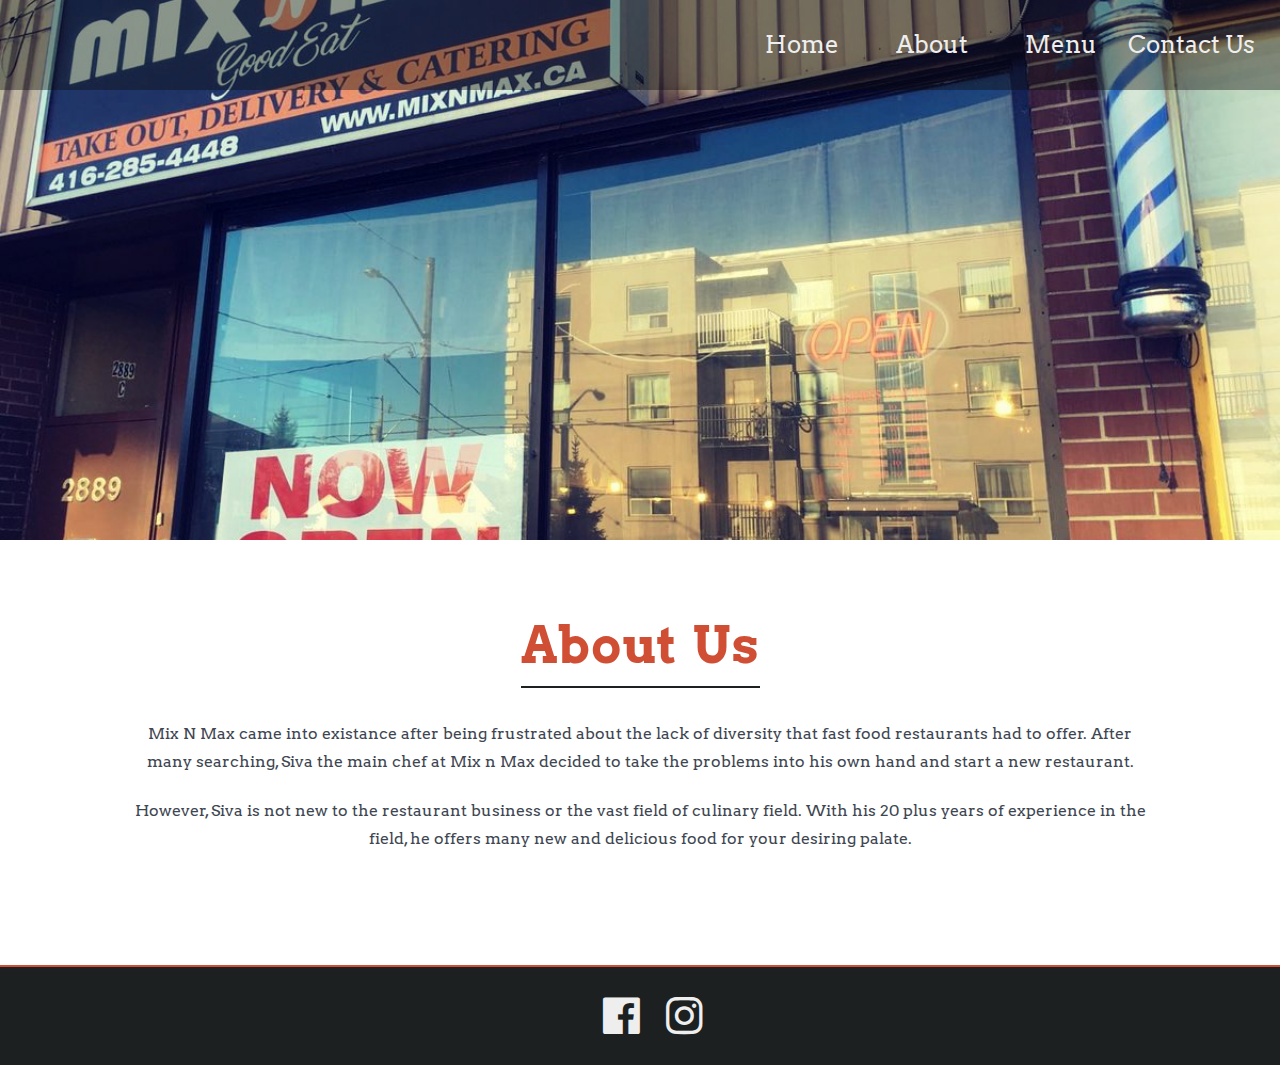
==== about.html @ 7b9cea4b "made changes to home page and finished about us page" ====
<!DOCTYPE html>
<html>
  <head>
    <title>About|Mix_n_Max</title>
    <meta charset="utf-8" />
    <meta name="viewport" content="width=device-width, initial-scale=1" />
    <link type="text/css" rel="stylesheet" href="./vendors/css/reflex.css" />
    <link type="text/css" rel="stylesheet" href="./vendors/css/normalize.css" />
    <link type="text/css" rel="stylesheet" href="./resource/css/style.css"/>
    <link rel="stylesheet" href="https://cdnjs.cloudflare.com/ajax/libs/font-awesome/4.7.0/css/font-awesome.min.css">
    <link href="https://fonts.googleapis.com/css?family=Arvo:400,400i,700" rel="stylesheet">
    <link href="https://fonts.googleapis.com/css?family=Black+Ops+One" rel="stylesheet">
</head>
<body>
  <header class="about-header grid grid--direction-column grid--align-center">
    <nav id="navBar" class="about grid">
      <ul class="grid grid--justify-end grid--align-center">
          <li class="grid__col-3 grid__col-md-1"><a class="grid--align-self-center" href="./index.html">Home</a></li>
          <li class="grid__col-3 grid__col-md-1"><a class="grid--align-self-center" href="./about.html">About</a></li>
          <li class="grid__col-3 grid__col-md-1"><a class="grid--align-self-center" href="./menu.html">Menu</a></li>
          <li class="grid__col-3 grid__col-md-1"><a class="grid--align-self-center" href="./contact.html">Contact Us</a></li>
      </ul>
    </nav>
  </header>
  <section class="about grid grid--direction-column grid--align-center">
    <h1>About Us</h1>
    <p>
      Mix N Max came into existance after being frustrated about the lack of diversity that fast food restaurants had to offer.
      After many searching, Siva the main chef at Mix n Max decided to take the problems into his own hand and start a new restaurant.
    </p>
    <p>
      However, Siva is not new to the restaurant business or the vast field of culinary field. With his 20 plus years of experience in
      the field, he offers many new and delicious food for your desiring palate.
    </p>
  </section>

  <footer class="footer grid grid--justify-center grid--align-center">
    <a><i class="facebook fa fa-facebook-official" aria-hidden="true"></i></a>
    <a><i class="instagram fa fa-instagram" aria-hidden="true"></i></a>
  </footer>
</body>
</html>
---- vendors/css/reflex.css ----
/*! Reflex v1.2.0 - https://github.com/leejordan/reflex */
/*
 *
 * Reflex is a flexbox grid which provides a way to take advantage of emerging
 * flexbox support while providing a fall back to inline-block on older browsers
 *
 * Built by Lee Jordan G.C.S.E.
 * email: ldjordan@gmail.com
 * github: https://github.com/leejordan
 *
 * Structure and calculations are inspired by twitter bootstrap
 *
 */
.grid {
  display: inline-block;
  display: -ms-flexbox;
  display: -webkit-flex;
  display: flex;
  *display: inline;
  zoom: 1;
  -ms-flex-wrap: wrap;
  -webkit-flex-wrap: wrap;
  flex-wrap: wrap;
  padding: 0;
  margin: 0;
  position: relative;
  width: 100%;
  max-width: 100%;
  /*letter-spacing: -0.31em !important; this keeps on squishing my text*/
  *letter-spacing: normal !important;
  /*word-spacing: -0.43em !important; this keeps on squishing my text*/
  list-style-type: none;
}
.grid:before,
.grid:after {
  letter-spacing: normal;
  word-spacing: normal;
  white-space: normal;
  max-width: 100%;
}
.grid *:before,
.grid *:after {
  letter-spacing: normal;
  word-spacing: normal;
  white-space: normal;
}
.grid .grid {
  -ms-flex: 1 1 auto;
  -webkit-flex: 1 1 auto;
  flex: 1 1 auto;
}
.grid * {
  -webkit-box-sizing: border-box;
  -moz-box-sizing: border-box;
  box-sizing: border-box;
}
.grid *:before,
.grid *:after {
  -webkit-box-sizing: border-box;
  -moz-box-sizing: border-box;
  box-sizing: border-box;
}
[class*="grid__col-"] {
  display: inline-block;
  display: -ms-flexbox;
  display: -webkit-flex;
  display: flex;
  *display: inline;
  zoom: 1;
  -ms-flex-direction: column;
  -webkit-flex-direction: column;
  flex-direction: column;
  letter-spacing: normal;
  word-spacing: normal;
  white-space: normal;
  position: relative;
  width: 100%;
  vertical-align: top;
  padding: 1em 1em;
}
.grid__cell {
  position: relative;
  display: block;
  -ms-flex: 1 1 auto;
  -webkit-flex: 1 1 auto;
  flex: 1 1 auto;
}
_:-ms-fullscreen,
:root .grid__cell {
  width: 100%;
}
.grid__col-12 {
  width: 100%;
  *width: 99.9%;
}
.grid__col-11 {
  width: 91.66666667%;
  *width: 91.56666667%;
}
.grid__col-10 {
  width: 83.33333333%;
  *width: 83.23333333%;
}
.grid__col-9 {
  width: 75%;
  *width: 74.9%;
}
.grid__col-8 {
  width: 66.66666667%;
  *width: 66.56666667%;
}
.grid__col-7 {
  width: 58.33333333%;
  *width: 58.23333333%;
}
.grid__col-6 {
  width: 50%;
  *width: 49.9%;
}
.grid__col-5 {
  width: 41.66666667%;
  *width: 41.56666667%;
}
.grid__col-4 {
  width: 33.33333333%;
  *width: 33.23333333%;
}
.grid__col-3 {
  width: 25%;
  *width: 24.9%;
}
.grid__col-2 {
  width: 16.66666667%;
  *width: 16.56666667%;
}
.grid__col-1 {
  width: 8.33333333%;
  *width: 8.23333333%;
}
@media (min-width: 480px) {
  .grid__col-xs-12 {
    width: 100%;
    *width: 99.9%;
  }
  .grid__col-xs-11 {
    width: 91.66666667%;
    *width: 91.56666667%;
  }
  .grid__col-xs-10 {
    width: 83.33333333%;
    *width: 83.23333333%;
  }
  .grid__col-xs-9 {
    width: 75%;
    *width: 74.9%;
  }
  .grid__col-xs-8 {
    width: 66.66666667%;
    *width: 66.56666667%;
  }
  .grid__col-xs-7 {
    width: 58.33333333%;
    *width: 58.23333333%;
  }
  .grid__col-xs-6 {
    width: 50%;
    *width: 49.9%;
  }
  .grid__col-xs-5 {
    width: 41.66666667%;
    *width: 41.56666667%;
  }
  .grid__col-xs-4 {
    width: 33.33333333%;
    *width: 33.23333333%;
  }
  .grid__col-xs-3 {
    width: 25%;
    *width: 24.9%;
  }
  .grid__col-xs-2 {
    width: 16.66666667%;
    *width: 16.56666667%;
  }
  .grid__col-xs-1 {
    width: 8.33333333%;
    *width: 8.23333333%;
  }
}
@media (min-width: 768px) {
  .grid__col-sm-12 {
    width: 100%;
    *width: 99.9%;
  }
  .grid__col-sm-11 {
    width: 91.66666667%;
    *width: 91.56666667%;
  }
  .grid__col-sm-10 {
    width: 83.33333333%;
    *width: 83.23333333%;
  }
  .grid__col-sm-9 {
    width: 75%;
    *width: 74.9%;
  }
  .grid__col-sm-8 {
    width: 66.66666667%;
    *width: 66.56666667%;
  }
  .grid__col-sm-7 {
    width: 58.33333333%;
    *width: 58.23333333%;
  }
  .grid__col-sm-6 {
    width: 50%;
    *width: 49.9%;
  }
  .grid__col-sm-5 {
    width: 41.66666667%;
    *width: 41.56666667%;
  }
  .grid__col-sm-4 {
    width: 33.33333333%;
    *width: 33.23333333%;
  }
  .grid__col-sm-3 {
    width: 25%;
    *width: 24.9%;
  }
  .grid__col-sm-2 {
    width: 16.66666667%;
    *width: 16.56666667%;
  }
  .grid__col-sm-1 {
    width: 8.33333333%;
    *width: 8.23333333%;
  }
}
@media (min-width: 992px) {
  .grid__col-md-12 {
    width: 100%;
    *width: 99.9%;
  }
  .grid__col-md-11 {
    width: 91.66666667%;
    *width: 91.56666667%;
  }
  .grid__col-md-10 {
    width: 83.33333333%;
    *width: 83.23333333%;
  }
  .grid__col-md-9 {
    width: 75%;
    *width: 74.9%;
  }
  .grid__col-md-8 {
    width: 66.66666667%;
    *width: 66.56666667%;
  }
  .grid__col-md-7 {
    width: 58.33333333%;
    *width: 58.23333333%;
  }
  .grid__col-md-6 {
    width: 50%;
    *width: 49.9%;
  }
  .grid__col-md-5 {
    width: 41.66666667%;
    *width: 41.56666667%;
  }
  .grid__col-md-4 {
    width: 33.33333333%;
    *width: 33.23333333%;
  }
  .grid__col-md-3 {
    width: 25%;
    *width: 24.9%;
  }
  .grid__col-md-2 {
    width: 16.66666667%;
    *width: 16.56666667%;
  }
  .grid__col-md-1 {
    width: 8.33333333%;
    *width: 8.23333333%;
  }
}
@media (min-width: 1200px) {
  .grid__col-lg-12 {
    width: 100%;
    *width: 99.9%;
  }
  .grid__col-lg-11 {
    width: 91.66666667%;
    *width: 91.56666667%;
  }
  .grid__col-lg-10 {
    width: 83.33333333%;
    *width: 83.23333333%;
  }
  .grid__col-lg-9 {
    width: 75%;
    *width: 74.9%;
  }
  .grid__col-lg-8 {
    width: 66.66666667%;
    *width: 66.56666667%;
  }
  .grid__col-lg-7 {
    width: 58.33333333%;
    *width: 58.23333333%;
  }
  .grid__col-lg-6 {
    width: 50%;
    *width: 49.9%;
  }
  .grid__col-lg-5 {
    width: 41.66666667%;
    *width: 41.56666667%;
  }
  .grid__col-lg-4 {
    width: 33.33333333%;
    *width: 33.23333333%;
  }
  .grid__col-lg-3 {
    width: 25%;
    *width: 24.9%;
  }
  .grid__col-lg-2 {
    width: 16.66666667%;
    *width: 16.56666667%;
  }
  .grid__col-lg-1 {
    width: 8.33333333%;
    *width: 8.23333333%;
  }
}
@media (min-width: 1600px) {
  .grid__col-xlg-12 {
    width: 100%;
    *width: 99.9%;
  }
  .grid__col-xlg-11 {
    width: 91.66666667%;
    *width: 91.56666667%;
  }
  .grid__col-xlg-10 {
    width: 83.33333333%;
    *width: 83.23333333%;
  }
  .grid__col-xlg-9 {
    width: 75%;
    *width: 74.9%;
  }
  .grid__col-xlg-8 {
    width: 66.66666667%;
    *width: 66.56666667%;
  }
  .grid__col-xlg-7 {
    width: 58.33333333%;
    *width: 58.23333333%;
  }
  .grid__col-xlg-6 {
    width: 50%;
    *width: 49.9%;
  }
  .grid__col-xlg-5 {
    width: 41.66666667%;
    *width: 41.56666667%;
  }
  .grid__col-xlg-4 {
    width: 33.33333333%;
    *width: 33.23333333%;
  }
  .grid__col-xlg-3 {
    width: 25%;
    *width: 24.9%;
  }
  .grid__col-xlg-2 {
    width: 16.66666667%;
    *width: 16.56666667%;
  }
  .grid__col-xlg-1 {
    width: 8.33333333%;
    *width: 8.23333333%;
  }
}
.grid__col-auto {
  -ms-flex: 1 0 auto;
  -ms-flex: 1 0 0px;
  -webkit-flex: 1 0 0px;
  flex: 1 0 0px;
  width: auto !important;
  max-width: 100%;
}
@media (min-width: 480px) {
  .grid__col-xs-auto {
    -ms-flex: 1 0 auto;
    -ms-flex: 1 0 0px;
    -webkit-flex: 1 0 0px;
    flex: 1 0 0px;
    width: auto !important;
    max-width: 100%;
  }
}
@media (min-width: 768px) {
  .grid__col-sm-auto {
    -ms-flex: 1 0 auto;
    -ms-flex: 1 0 0px;
    -webkit-flex: 1 0 0px;
    flex: 1 0 0px;
    width: auto !important;
    max-width: 100%;
  }
}
@media (min-width: 992px) {
  .grid__col-md-auto {
    -ms-flex: 1 0 auto;
    -ms-flex: 1 0 0px;
    -webkit-flex: 1 0 0px;
    flex: 1 0 0px;
    width: auto !important;
    max-width: 100%;
  }
}
@media (min-width: 1200px) {
  .grid__col-lg-auto {
    -ms-flex: 1 0 auto;
    -ms-flex: 1 0 0px;
    -webkit-flex: 1 0 0px;
    flex: 1 0 0px;
    width: auto !important;
    max-width: 100%;
  }
}
@media (min-width: 1600px) {
  .grid__col-xlg-auto {
    -ms-flex: 1 0 auto;
    -ms-flex: 1 0 0px;
    -webkit-flex: 1 0 0px;
    flex: 1 0 0px;
    width: auto !important;
    max-width: 100%;
  }
}
.grid--order-12 {
  -ms-flex-order: 12;
  -webkit-order: 12;
  order: 12;
}
.grid--order-11 {
  -ms-flex-order: 11;
  -webkit-order: 11;
  order: 11;
}
.grid--order-10 {
  -ms-flex-order: 10;
  -webkit-order: 10;
  order: 10;
}
.grid--order-9 {
  -ms-flex-order: 9;
  -webkit-order: 9;
  order: 9;
}
.grid--order-8 {
  -ms-flex-order: 8;
  -webkit-order: 8;
  order: 8;
}
.grid--order-7 {
  -ms-flex-order: 7;
  -webkit-order: 7;
  order: 7;
}
.grid--order-6 {
  -ms-flex-order: 6;
  -webkit-order: 6;
  order: 6;
}
.grid--order-5 {
  -ms-flex-order: 5;
  -webkit-order: 5;
  order: 5;
}
.grid--order-4 {
  -ms-flex-order: 4;
  -webkit-order: 4;
  order: 4;
}
.grid--order-3 {
  -ms-flex-order: 3;
  -webkit-order: 3;
  order: 3;
}
.grid--order-2 {
  -ms-flex-order: 2;
  -webkit-order: 2;
  order: 2;
}
.grid--order-1 {
  -ms-flex-order: 1;
  -webkit-order: 1;
  order: 1;
}
.grid--order-0 {
  -ms-flex-order: 0;
  -webkit-order: 0;
  order: 0;
}
@media only screen and (min-width: 480px) {
  .grid--order-12-xs {
    -ms-flex-order: 12;
    -webkit-order: 12;
    order: 12;
  }
  .grid--order-11-xs {
    -ms-flex-order: 11;
    -webkit-order: 11;
    order: 11;
  }
  .grid--order-10-xs {
    -ms-flex-order: 10;
    -webkit-order: 10;
    order: 10;
  }
  .grid--order-9-xs {
    -ms-flex-order: 9;
    -webkit-order: 9;
    order: 9;
  }
  .grid--order-8-xs {
    -ms-flex-order: 8;
    -webkit-order: 8;
    order: 8;
  }
  .grid--order-7-xs {
    -ms-flex-order: 7;
    -webkit-order: 7;
    order: 7;
  }
  .grid--order-6-xs {
    -ms-flex-order: 6;
    -webkit-order: 6;
    order: 6;
  }
  .grid--order-5-xs {
    -ms-flex-order: 5;
    -webkit-order: 5;
    order: 5;
  }
  .grid--order-4-xs {
    -ms-flex-order: 4;
    -webkit-order: 4;
    order: 4;
  }
  .grid--order-3-xs {
    -ms-flex-order: 3;
    -webkit-order: 3;
    order: 3;
  }
  .grid--order-2-xs {
    -ms-flex-order: 2;
    -webkit-order: 2;
    order: 2;
  }
  .grid--order-1-xs {
    -ms-flex-order: 1;
    -webkit-order: 1;
    order: 1;
  }
  .grid--order-0-xs {
    -ms-flex-order: 0;
    -webkit-order: 0;
    order: 0;
  }
}
@media only screen and (min-width: 768px) {
  .grid--order-12-sm {
    -ms-flex-order: 12;
    -webkit-order: 12;
    order: 12;
  }
  .grid--order-11-sm {
    -ms-flex-order: 11;
    -webkit-order: 11;
    order: 11;
  }
  .grid--order-10-sm {
    -ms-flex-order: 10;
    -webkit-order: 10;
    order: 10;
  }
  .grid--order-9-sm {
    -ms-flex-order: 9;
    -webkit-order: 9;
    order: 9;
  }
  .grid--order-8-sm {
    -ms-flex-order: 8;
    -webkit-order: 8;
    order: 8;
  }
  .grid--order-7-sm {
    -ms-flex-order: 7;
    -webkit-order: 7;
    order: 7;
  }
  .grid--order-6-sm {
    -ms-flex-order: 6;
    -webkit-order: 6;
    order: 6;
  }
  .grid--order-5-sm {
    -ms-flex-order: 5;
    -webkit-order: 5;
    order: 5;
  }
  .grid--order-4-sm {
    -ms-flex-order: 4;
    -webkit-order: 4;
    order: 4;
  }
  .grid--order-3-sm {
    -ms-flex-order: 3;
    -webkit-order: 3;
    order: 3;
  }
  .grid--order-2-sm {
    -ms-flex-order: 2;
    -webkit-order: 2;
    order: 2;
  }
  .grid--order-1-sm {
    -ms-flex-order: 1;
    -webkit-order: 1;
    order: 1;
  }
  .grid--order-0-sm {
    -ms-flex-order: 0;
    -webkit-order: 0;
    order: 0;
  }
}
@media only screen and (min-width: 992px) {
  .grid--order-12-md {
    -ms-flex-order: 12;
    -webkit-order: 12;
    order: 12;
  }
  .grid--order-11-md {
    -ms-flex-order: 11;
    -webkit-order: 11;
    order: 11;
  }
  .grid--order-10-md {
    -ms-flex-order: 10;
    -webkit-order: 10;
    order: 10;
  }
  .grid--order-9-md {
    -ms-flex-order: 9;
    -webkit-order: 9;
    order: 9;
  }
  .grid--order-8-md {
    -ms-flex-order: 8;
    -webkit-order: 8;
    order: 8;
  }
  .grid--order-7-md {
    -ms-flex-order: 7;
    -webkit-order: 7;
    order: 7;
  }
  .grid--order-6-md {
    -ms-flex-order: 6;
    -webkit-order: 6;
    order: 6;
  }
  .grid--order-5-md {
    -ms-flex-order: 5;
    -webkit-order: 5;
    order: 5;
  }
  .grid--order-4-md {
    -ms-flex-order: 4;
    -webkit-order: 4;
    order: 4;
  }
  .grid--order-3-md {
    -ms-flex-order: 3;
    -webkit-order: 3;
    order: 3;
  }
  .grid--order-2-md {
    -ms-flex-order: 2;
    -webkit-order: 2;
    order: 2;
  }
  .grid--order-1-md {
    -ms-flex-order: 1;
    -webkit-order: 1;
    order: 1;
  }
  .grid--order-0-md {
    -ms-flex-order: 0;
    -webkit-order: 0;
    order: 0;
  }
}
@media only screen and (min-width: 1200px) {
  .grid--order-12-lg {
    -ms-flex-order: 12;
    -webkit-order: 12;
    order: 12;
  }
  .grid--order-11-lg {
    -ms-flex-order: 11;
    -webkit-order: 11;
    order: 11;
  }
  .grid--order-10-lg {
    -ms-flex-order: 10;
    -webkit-order: 10;
    order: 10;
  }
  .grid--order-9-lg {
    -ms-flex-order: 9;
    -webkit-order: 9;
    order: 9;
  }
  .grid--order-8-lg {
    -ms-flex-order: 8;
    -webkit-order: 8;
    order: 8;
  }
  .grid--order-7-lg {
    -ms-flex-order: 7;
    -webkit-order: 7;
    order: 7;
  }
  .grid--order-6-lg {
    -ms-flex-order: 6;
    -webkit-order: 6;
    order: 6;
  }
  .grid--order-5-lg {
    -ms-flex-order: 5;
    -webkit-order: 5;
    order: 5;
  }
  .grid--order-4-lg {
    -ms-flex-order: 4;
    -webkit-order: 4;
    order: 4;
  }
  .grid--order-3-lg {
    -ms-flex-order: 3;
    -webkit-order: 3;
    order: 3;
  }
  .grid--order-2-lg {
    -ms-flex-order: 2;
    -webkit-order: 2;
    order: 2;
  }
  .grid--order-1-lg {
    -ms-flex-order: 1;
    -webkit-order: 1;
    order: 1;
  }
  .grid--order-0-lg {
    -ms-flex-order: 0;
    -webkit-order: 0;
    order: 0;
  }
}
@media only screen and (min-width: 1600px) {
  .grid--order-12-xlg {
    -ms-flex-order: 12;
    -webkit-order: 12;
    order: 12;
  }
  .grid--order-11-xlg {
    -ms-flex-order: 11;
    -webkit-order: 11;
    order: 11;
  }
  .grid--order-10-xlg {
    -ms-flex-order: 10;
    -webkit-order: 10;
    order: 10;
  }
  .grid--order-9-xlg {
    -ms-flex-order: 9;
    -webkit-order: 9;
    order: 9;
  }
  .grid--order-8-xlg {
    -ms-flex-order: 8;
    -webkit-order: 8;
    order: 8;
  }
  .grid--order-7-xlg {
    -ms-flex-order: 7;
    -webkit-order: 7;
    order: 7;
  }
  .grid--order-6-xlg {
    -ms-flex-order: 6;
    -webkit-order: 6;
    order: 6;
  }
  .grid--order-5-xlg {
    -ms-flex-order: 5;
    -webkit-order: 5;
    order: 5;
  }
  .grid--order-4-xlg {
    -ms-flex-order: 4;
    -webkit-order: 4;
    order: 4;
  }
  .grid--order-3-xlg {
    -ms-flex-order: 3;
    -webkit-order: 3;
    order: 3;
  }
  .grid--order-2-xlg {
    -ms-flex-order: 2;
    -webkit-order: 2;
    order: 2;
  }
  .grid--order-1-xlg {
    -ms-flex-order: 1;
    -webkit-order: 1;
    order: 1;
  }
  .grid--order-0-xlg {
    -ms-flex-order: 0;
    -webkit-order: 0;
    order: 0;
  }
}
.grid--bleed [class*="grid__col-"] {
  padding: 0;
}
.grid--wrap {
  -ms-flex-wrap: wrap;
  -webkit-flex-wrap: wrap;
  flex-wrap: wrap;
}
.grid--no-wrap {
  -ms-flex-wrap: nowrap;
  -webkit-flex-wrap: nowrap;
  flex-wrap: nowrap;
}
.grid--wrap-reverse {
  -ms-flex-wrap: wrap-reverse;
  -webkit-flex-wrap: wrap-reverse;
  flex-wrap: wrap-reverse;
}
.grid--direction-row {
  -ms-flex-direction: row;
  -webkit-flex-direction: row;
  flex-direction: row;
}
.grid--direction-row-reverse {
  -ms-flex-direction: row-reverse;
  -webkit-flex-direction: row-reverse;
  flex-direction: row-reverse;
}
.grid--direction-column {
  -ms-flex-direction: column;
  -webkit-flex-direction: column;
  flex-direction: column;
}
.grid--direction-column-reverse {
  -ms-flex-direction: column-reverse;
  -webkit-flex-direction: column-reverse;
  flex-direction: column-reverse;
}
.grid--align-start {
  -ms-flex-align: start;
  -ms-flex-align: flex-start;
  -webkit-align-items: flex-start;
  align-items: flex-start;
}
.grid--align-end {
  -ms-flex-align: end;
  -ms-flex-align: flex-end;
  -webkit-align-items: flex-end;
  align-items: flex-end;
}
.grid--align-end [class*="grid__col-"] {
  vertical-align: bottom;
}
.grid--align-center {
  -ms-flex-align: center;
  -webkit-align-items: center;
  align-items: center;
}
.grid--align-center [class*="grid__col-"] {
  vertical-align: middle;
}
.grid--align-baseline {
  -ms-flex-align: baseline;
  -webkit-align-items: baseline;
  align-items: baseline;
}
.grid--align-baseline [class*="grid__col-"] {
  vertical-align: baseline;
}
.grid--align-content-start {
  -ms-flex-line-pack: start;
  -ms-flex-line-pack: flex-start;
  -webkit-align-content: flex-start;
  align-content: flex-start;
}
.grid--align-content-end {
  -ms-flex-line-pack: end;
  -ms-flex-line-pack: flex-end;
  -webkit-align-content: flex-end;
  align-content: flex-end;
}
.grid--align-content-end [class*="grid__col-"] {
  vertical-align: bottom;
}
.grid--align-content-center {
  -ms-flex-line-pack: center;
  -webkit-align-content: center;
  align-content: center;
}
.grid--align-content-space-between {
  -ms-flex-line-pack: space-between;
  -webkit-align-content: space-between;
  align-content: space-between;
}
.grid--align-content-space-around {
  -ms-flex-line-pack: space-around;
  -webkit-align-content: space-around;
  align-content: space-around;
}
.grid--align-self-stretch {
  -ms-flex-item-align: stretch;
  -webkit-align-self: stretch;
  align-self: stretch;
}
.grid--align-self-start {
  -ms-flex-item-align: start;
  -ms-flex-item-align: flex-start;
  -webkit-align-self: flex-start;
  align-self: flex-start;
}
.grid--align-self-end {
  -ms-flex-item-align: end;
  -ms-flex-item-align: flex-end;
  -webkit-align-self: flex-end;
  align-self: flex-end;
  vertical-align: bottom;
}
.grid--align-self-center {
  -ms-flex-item-align: center;
  -webkit-align-self: center;
  align-self: center;
  vertical-align: middle;
}
.grid--align-self-baseline {
  -ms-flex-item-align: baseline;
  -webkit-align-self: baseline;
  align-self: baseline;
  vertical-align: baseline;
}
.grid--justify-start {
  text-align: left;
  -ms-flex-pack: start;
  -webkit-justify-content: flex-start;
  justify-content: flex-start;
}
.grid--justify-end {
  text-align: right;
  -moz-text-align-last: right;
  text-align-last: right;
  -ms-flex-pack: end;
  -webkit-justify-content: flex-end;
  justify-content: flex-end;
}
.grid--justify-end .grid__cell,
.grid--justify-end [class*="grid__col-"] {
  text-align: left;
  text-align: start;
  text-align: initial;
  -moz-text-align-last: left;
  -moz-text-align-last: start;
  -moz-text-align-last: initial;
  text-align-last: left;
  text-align-last: start;
  text-align-last: initial;
}
.grid--justify-center {
  text-align: center;
  -moz-text-align-last: center;
  text-align-last: center;
  -ms-flex-pack: center;
  -webkit-justify-content: center;
  justify-content: center;
}
.grid--justify-center .grid__cell,
.grid--justify-center [class*="grid__col-"] {
  text-align: left;
  text-align: start;
  text-align: initial;
  -moz-text-align-last: left;
  -moz-text-align-last: start;
  -moz-text-align-last: initial;
  text-align-last: left;
  text-align-last: start;
  text-align-last: initial;
}
.grid--justify-space-between {
  text-align: justify;
  -moz-text-align-last: justify;
  text-align-last: justify;
  -ms-flex-pack: justify;
  -webkit-justify-content: space-between;
  justify-content: space-between;
}
.grid--justify-space-between .grid__cell,
.grid--justify-space-between [class*="grid__col-"] {
  text-align: left;
  text-align: start;
  text-align: initial;
  -moz-text-align-last: left;
  -moz-text-align-last: start;
  -moz-text-align-last: initial;
  text-align-last: left;
  text-align-last: start;
  text-align-last: initial;
}
.grid--justify-space-around {
  text-align: justify;
  -moz-text-align-last: justify;
  text-align-last: justify;
  -ms-flex-pack: justify;
  -webkit-justify-content: space-around;
  justify-content: space-around;
}
.grid--justify-space-around .grid__cell,
.grid--justify-space-around [class*="grid__col-"] {
  text-align: left;
  text-align: start;
  text-align: initial;
  -moz-text-align-last: left;
  -moz-text-align-last: start;
  -moz-text-align-last: initial;
  text-align-last: left;
  text-align-last: start;
  text-align-last: initial;
}
.grid__col--bleed {
  padding: 0;
}
.grid__col--bleed-x {
  padding: 1em 0;
}
.grid__col--bleed-y {
  padding: 0 1em;
}
.grid__col--bg {
  background-repeat: no-repeat;
  background-position: center center;
  background-size: cover;
  padding-bottom: 50%;
}
.grid__cell--padding-sm {
  padding: 0.5em;
}
.grid__cell--padding-md {
  padding: 1em;
}
.grid__cell--padding-lg {
  padding: 2em;
}
.grid__cell-img {
  display: block;
  display: -ms-flexbox;
  display: -webkit-flex;
  display: flex;
  -ms-flex: 0 0 auto;
  -webkit-flex: 0 0 auto;
  flex: 0 0 auto;
  margin-left: 0;
  margin-right: 0;
  max-width: 100%;
  width: 100%;
  height: auto;
}
.grid__cell-footer {
  display: inline-block;
  display: -ms-flexbox;
  display: -webkit-flex;
  display: flex;
  *display: inline;
  zoom: 1;
  width: 100%;
  margin-top: auto;
}
---- resource/css/style.css ----
/*
=============General Styling=============
*/
html {
  box-sizing: border-box;
  text-rendering: optimizeSpeed;
}

*, *::before, *::after { box-sizing: inherit;}

body {
  margin: 0;
  padding: 0;
  font-family: 'Arvo', serif;
  font-size: 20px;
  font-weight: 400;
}

a:link,
a:visited {
  text-decoration: none;
}

h1 {
  color: #D04E33;
  font-size: 250%;
  word-spacing: 4px;
  margin-bottom:20px;
  letter-spacing: 1px;
}

h2 {
  color: #D04E33;
  font-size: 150%;
  word-spacing: 4px;
  margin-bottom:10px;
  letter-spacing: 1px;
  font-weight: 200;
}

h3 {
  color: #D04E33;
  font-size: 120%;
  word-spacing: 0.4em;
  letter-spacing: 0.05em;
}


/*=============ENDS=============*/

/*
=============Header=============
*/
header {
  height: 100vh;
  background: -webkit-linear-gradient(rgba(40, 40, 48, 0.4), rgba(40, 40, 48, 0.6)), url("./img/egg_toast_m.jpg");
  -moz-background-size: cover;
  -o-background-size: cover;
  background-size: cover;
  background-repeat: no-repeat;
  background-attachment: fixed; /* what does this mean */
}

/*=============ENDS=============*/

/*
=============Nav Bar=============
*/
header {
  /* font-size: 20px */
  margin: 0;
  padding: 0;
  color: ##EEEEEE;
}

#navBar {
  font-size: 1.20em;
  background-color: rgba(12, 12, 13, 0.4);
  height: 90px;
  flex: 0 1 auto;
}

#navBar ul {
  list-style: none;
  margin: 0;
  padding: 0;
}

#navBar ul li {
  padding: 1em 0;
}

#navBar ul li a:link,
#navBar ul li a:visited {
  color: #EEE;
  font-weight: 400;
  transition: color 0.3s;
}

#navBar ul li a:hover,
#navBar ul li a:active {
  color: #E67E22;
  cursor: pointer;
}
/*=============ENDS=============*/

/*
=============RESTAURANT INFO=============
*/
.restaurant-info {
  font-size: 0.8em;
  flex: 1 1 auto;
  margin-top: 6em;
  color: #EEEEEE;
}

div.restaurant-info img.logo {
  height: 14.75em;
  width: 14.75em;
  padding: 0;
}

.restaurant-info h1 {
  font-size: 575%;
  font-family: 'Black Ops One', cursive;
  font-weight: 400;
  margin: -0.4em 0 0 0.49em;
}

p.services {
  font-size: 2em;
  word-spacing: 0.5em;
  margin: 1em 0 0 0;
}
/*=============ENDS=============*/

/*
=============SPECIALS=============
*/
.storeSpecials {
  font-size: 20px;
  background-color: #EEEEEE;
  padding-bottom: 10%;
}

.storeSpecials h3 {
  margin: 0;
  position: relative;
  bottom: -1.65em;
  padding: 1em;
  border: 1px solid #e0e0e0;
  border-radius: 2.272em;
  z-index: 50;
  background: #FFF;
  font-style: italic;
}

.special {
  color: #353C3E;
  padding: 2em;
  margin: 0;
  border-bottom: 1px solid #e0e0e0;
  background: #FFF;
}

.specials-list div.special:nth-child(odd) {
  background-color: #E67E22;
}
.special-container img.special-food {
  padding: 0 1.2em 0 0;
  height: 135px;
  width: 135px;
}

.special-desc {
  padding: 1em 0 0 0;
}

.special-desc h4 {
  display: inline;
  margin: 1em 0 0 0;
  letter-spacing: 0.08em;
}

.special-desc span.price {
  font-size: 1.2em;
  color: #D04E33;
  font-weight: 200;
}
.specials-list div.special:nth-child(odd) .price{
  color: #EEE;
}

.special-desc span.price::before {
  content: " .............................................................";
  margin-right: 0.1em;
  color: #353C3E;
  font-weight: 200;
  font-size: 0.6em;
  letter-spacing: inherit;
}

.special-desc p {
  margin: 1em 0 0 0;
  font-size: 0.7em;
  color: #353C3E;
  line-height: 1.45em;
}
/*=============ENDS=============*/


/*
================================================ABOUT================================================
*/
.about-header {
  height: 60vh;
  background: url("./img/about-filter-1200.jpg");
  -moz-background-size: cover;
  -o-background-size: cover;
  background-size: cover;
  background-repeat: no-repeat;
  background-attachment: fixed;
  background-position: 0 -205px;
}

#navBar.about ul li a:hover,
#navBar.about ul li a:active {
  color: #D04E33;
  cursor: pointer;
}
section.about {
  text-align: center;
}

section.about h1 {
  margin: 1.5em 0 0 0;
  padding: 0 0 0.2em 0;
  border-bottom: 2px solid #1C2021;
}

section.about p {
  font-size: 0.8em;
  line-height: 1.75em;
  margin: 2em 0 0 0;
  padding: 0 10%;
  color: #3E4651;
}

section.about p:nth-last-child(1) {
  margin: 1.3em 0 7em 0;
}
/*=============ENDS=============*/


/*
================================================MENU================================================
*/

body.menu-body {
  background-color: #EEEEEE;
}

header.menu-header {
  height: 60vh;
  background: -webkit-linear-gradient(rgba(40, 40, 48, 0.4), rgba(40, 40, 48, 0.6)), url("./img/menu-header-1280.jpeg");
  -moz-background-size: cover;
  -o-background-size: cover;
  background-size: 100% 90%;
  background-repeat: no-repeat;
  background-attachment: fixed;
  background-position: 0 -25px;
}

#navBar.menu {
  background-color: rgba(12, 12, 13, 0);
}

.menu-description {
  font-size: 0.75em;
  color: #353C3E;
}

.menu-description article {
  width: 47.666667%;
  padding: 7em 1.5em 0 0;
}
.menu-description article:nth-child(1) {
  padding-left: 1.5em;
}
.menu-description article p {
  line-height: 1.8em;
  word-spacing: 0.05em;
}

/* MENU LIST */
.menu-section {
    padding-bottom: 12%;
}
.menu-section section {
  margin-top: 7em;
}

.item-list {
  margin-top: 3em;
}


.banner {
  width: 100%;
  height: 400px;
  text-align: center;
  background-repeat: no-repeat;
}
.banner h1 {
  margin: 0.7em 0 0 0;
  font-size: 190%;
  font-weight: 200;
  color: #EEEEEE;
}
h1.first-item {
  margin: 2.2em 0 0 0;
}

.starters .banner {
  background: -webkit-linear-gradient(rgba(40, 40, 48, 0.4), rgba(40, 40, 48, 0.6)), url("./img/fries-900.jpeg");
  background-size: cover;
}
.starters .banner h1.first-item {
  margin: 4em 0 0 0;
}

.salad-soups .banner {
  background: -webkit-linear-gradient(rgba(40, 40, 48, 0.4), rgba(40, 40, 48, 0.6)), url("./img/salad-900.jpg");
  background-size: cover;
}

.social-sandwich .banner {
  background: -webkit-linear-gradient(rgba(40, 40, 48, 0.4), rgba(40, 40, 48, 0.6)), url("./img/sandwich-900.jpeg");
  background-size: cover;
}

.burger-wrap .banner {
  background: -webkit-linear-gradient(rgba(40, 40, 48, 0.4), rgba(40, 40, 48, 0.6)), url("./img/burger-900.jpeg");
  background-size: cover;
}

.main-dish .banner {
  background: -webkit-linear-gradient(rgba(40, 40, 48, 0.4), rgba(40, 40, 48, 0.6)), url("./img/main-915.jpg");
  background-size: cover;
}
.main-dish .banner h1.first-item {
  margin: 4em 0 0 0;
}

.breakfast-benedict .banner {
  background: -webkit-linear-gradient(rgba(40, 40, 48, 0.4), rgba(40, 40, 48, 0.6)), url("./img/breakfast-900.jpg");
  background-size: cover;
}

.extras .banner {
  background: -webkit-linear-gradient(rgba(40, 40, 48, 0.4), rgba(40, 40, 48, 0.6)), url("./img/food-900.jpeg");
  background-size: cover;
}
.extras .banner h1.first-item {
  margin: 4em 0 0 0;
}

/* MENU ITEM */
.sub-menu-section h2 {
  font-size: 135%;
  letter-spacing: 0.1em;
  margin: 0;
  padding: 0 0 1em 0;
  color: #353C3E;
  border-bottom: 2px solid #d8d8d8;
}
h2.first-item {
  margin-top: 2em;
}
h2 sup a {
  font-size: 2em;
  padding: 1em 1em 0.85em 0;
  color: #E67E22;
}
h6 sup a {
  font-size: 2em;
  padding: 0.85em 1em 0.85em 0;
  color: #E67E22;
}

.item {
  margin-top: 0.9em;
}
.item.first-item {
  margin-top: 2em;
}
.item.alignment {
  margin-top: 5em;
}
.item h6 {
  font-size: 90%;
  font-weight: 400;
  color: #353C3E;
  margin: 1em 0 0 0;
  letter-spacing: 0.07em;
}
.item .price {
  float: right;
  font-weight: 600;
}
.item .price::before {
  content: " ..............";
  margin-right: 0.7em;
  color: #353C3E;
  font-weight: 200;
  font-size: 0.6em;
  letter-spacing: inherit;
}
.item p {
  margin: 1em 0 0 0;
  font-size: 0.8em;
  line-height: 1.75em;
  font-style: italic;
  color: #D04E33;
}
/*=============ENDS=============*/

/*
================================================CONTACT US================================================
*/

/*
=============CONTACT US HEADER AND NAVBAR/*=============
*/
.contact-header {
  height: 100vh;
  background:  -webkit-linear-gradient(rgba(40, 40, 48, 0.5), rgba(40, 40, 48, 0.5)), url("./img/contact-us-1600.jpg");
  -moz-background-size: cover;
  -o-background-size: cover;
  background-size: cover;
  background-repeat: no-repeat;
  background-attachment: fixed;
}

#navBar.contact {
  background-color: rgba(12, 12, 13, 0);
}

#navBar.contact ul li a:hover,
#navBar.contact ul li a:active {
  color: #D04E33;
  cursor: pointer;
}
/*=============ENDS=============*/

/*
=============CONTACT CARD/*=============
*/
section.contact-card {
  background: -webkit-linear-gradient(rgba(28, 32, 33, 0.5), rgba(28, 32, 33, 0.5));
  margin: 2.25em 0;
  width: 75%;
  color: #EEE;
  padding: 0 4.5em;
}

section.contact-card h1 {
  margin: 0;
  color: #EEE;d
  font-family: 'Black Ops One', cursive;
  border-bottom: 2px solid #E66A39;
  font-size: 275%;
  font-weight: 400;
}

section.contact-card .address:link,
section.contact-card .address:visited {
  font-size: 1.25em;
  padding: 1.5em 0 0 0;
  color: #EEE;
  letter-spacing: 0.1em;
}

section.contact-card a:link,
section.contact-card a:visited {
  padding: 1.1em 0 0 0;
  font-size: 150%;
  color: #E66A39;
  letter-spacing: 0.2em;
  font-weight: 600;
}

section.contact-card a:hover,
section.contact-card a:active {
  cursor: pointer;
}
/*=============ENDS=============*/

/*
=============FOOTER=============
*/
footer.footer {
  height: 100px;
  background-color: #1C2021;
  border-top: 2px solid #D04E33;
}
.footer a {
  margin-left: 2%;
  cursor: pointer;
  color: #EEE;
}

.footer a > i {
  font-size: 215%;
}

.footer a i.facebook:hover,
.footer a i.facebook:active {
  color: #3b5998;
  transition: color 0.3s;
}

.footer a i.instagram:hover,
.footer a i.instagram:active {
  color: #cd486b;
  transition: color 0.3s;
}
/*=============ENDS=============*/

/* ==========================MEDIA QUERIES ==========================*/
@media(min-width: 992px) { /* screen greater than 992px */
  /* NavBar */
  #navBar ul {
    margin-right: 1em;
  }

  /* Special Menu */
  .special { border-right: 1px solid #e0e0e0; }
  .special-desc { width: 76%; }

  /* Menu */
  .menu-description { justify-content: center; }
  .menu-description article { width: 34.666667%; }
  .menu-description article:nth-child(1) {
    padding-left: 0;
    padding-right: 2em;
  }
  .menu-section section { margin-top: 4em; }
  .item-list { justify-content: center; }
  .item-list .sub-menu-section:nth-child(1) { margin-right: 1em; }
  .sub-menu-section { width: 40%; }
}

@media (max-width: 1570px) {
  /* NavBar */
  #navBar ul li { width: 9.333333%; }
  /* Menu */
  .menu-description article { width: 39.666667%; }
  .menu-description { justify-content: center; }
}

@media (max-width: 1410px) {
  /* NavBar */
  #navBar ul li { width: 10.333333%; }
  /* Menu */
  .sub-menu-section { width: 48%; }
}

@media (max-width: 1275px) {
  /* NavBar */
  #navBar ul li { width: 11.333333%; }
}

@media (max-width: 1165px) {
  /* NavBar */
  #navBar ul {
    margin-right: 0;
    justify-content: center;
  }
  #navBar ul li { width: 25%; }
}


@media(max-width: 1600px) and (min-width: 992px){

  /* Special Menu */
  .special { width: 48%; }
  .special-desc span.price::before {
    content: " ..........................................................";
  }
  .special-desc { width: 72%; }
}

@media (max-width: 1370px) {
  /* Special Menu */
  .special { padding: 1.5em; }
  .special-desc span.price::before {
    content: " ........................................";
  }
  .special-desc { width: 70%; }
}

@media (max-width: 1085px) and (min-width: 1016px){
    /* Special Menu */
  .special-desc span.price::before {
    content: " ..................................";
  }
  .special-container img.special-food {
    height: 125px;
    width: 125px;
  }
}

@media (max-width: 1015px) {
  /* Special Menu */
  .special-desc span.price::before {
    content: " .............................";
  }
  .special-container img.special-food {
    height: 120px;
    width: 120px;
  }
}

@media (max-width: 992px) {
  /* Special Menu */
  .special { padding: 2em; }
  .special-desc span.price::before {
    content: " .......................................................";
  }
  .special-desc { width: 75%; }
}

@media (max-width: 840px) {
  /* Special Menu */
  .special-desc span.price::before {
    content: " .........................................";
  }
  /* Menu */
  .menu-description article { width: 99.666667%; }
  .menu-description article:nth-last-child(1) {
    padding-top: 3em;
    padding-left: 1.5em;
  }
  .menu-section section { margin-top: 6em; }
  .sub-menu-section { width: 85%; }
  h2.first-item { margin-top: 4em; }
  .social-sandwich .item-list .sub-menu-section:nth-last-child(1) h2 {
    margin-top: 4em;
  }
  .item-list { justify-content: center; }
  .item-list .sub-menu-section:nth-child(1) { padding-bottom: 0; }
  .item-list .sub-menu-section:nth-last-child(1) { padding-top: 0; }
  .item.alignment {
    margin-top: 0.9em;
  }
}

@media (max-width: 765px) {

  /* NavBar */
  #navBar { font-size: 1.1em; }

  /* Restaurant Info */
  .restaurant-info { font-size: 0.7em; }

  /* Special Menu */
  .special-container {
    flex-direction: column;
    align-items: center;
  }
  .special-container img.special-food {
    width: 125px;
    padding: 0;
  }
  .special-desc {
    text-align: center;
    padding: 0.5em;
    width: 100%;
  }
  .special-desc span.price {
    font-size: 1.5em;
    margin-left: 0.5em;
  }
  .special-desc span.price::before { content: "..."; }

  /* Contact */
  section.contact-card { font-size: 0.8em; }
}

@media (max-width: 610px) {
  /* NavBar */
  #navBar { font-size: 1em; }
  /* Restaurant Info */
  .restaurant-info { font-size: 0.6em; }
}

@media (max-width: 570px) {
  /* Special Menu */
  .storeSpecials h3 { font-size: 100%; }
}

@media (max-width: 530px) {
  /* NavBar */
  #navBar { height: 155px; }
  #navBar ul li {
    margin-top: 0.4em;
    width: 45%;
  }
  #navBar ul li a {
    padding-bottom: 0.15em;
    border-bottom: 1px solid #D04E33;
  }
  /* Restaurant Info */
  .restaurant-info { font-size: 0.5em; margin-top: 9em;}

  /* Contact */
  section.contact-card { font-size: 0.65em; }
}

@media (max-width: 500px) {
  /* Restaurant Info */
  .restaurant-info { font-size: 0.45em; margin-top: 8em;}

  /* Contact Us */
  section.contact-card { padding: 0 4em; }
}

@media (max-width: 405px) {
  /* NavBar */
  #navBar { height: 135px; }
  #navBar ul li { padding: 0.8em 0; }

  /* Restaurant Info */
  .restaurant-info {
    font-size: 0.4em;
    text-align: centerhow to set margins according to browser address bar;
    margin-top: 2em;
  }
  div.restaurant-info img.logo {
    height: 11.75em;
    width: 11.75em;
  }
  p.services { margin: 2em 11em; }

  /* Special Menu */
  .special {
    width: 82%;
    padding: 1.5em;
  }
  .storeSpecials h3 { font-size: 85%; }

  /* Menu */
  .banner h1 { font-size: 140%; }
  .starters .banner h1.first-item, .extras .banner h1.first-item {
    margin-top: 6em;
  }
  .banner h1.first-item { margin-top: 5.2em; }
  .sub-menu-section { font-size: 0.9em; }

  /* About Page */
  section.about h1 {
    font-size: 200%;
    margin-top: 2em;
  }

  section.about p {
   font-size: 1em;
  }

  /* Contact */
  section.contact-card {
    font-size: 0.60em;
    padding: 0 3em;
  }

}

@media (max-width: 340px) {
  /* Special Menu */
  .special-desc span.price {
    margin-left: 0.5em;
  }

  /* Restaurant Info */
  .restaurant-info { font-size: 0.35em; }

  /* Contact */
  section.contact-card {
    font-size: 0.57em;
    padding: 0 2.5em;
  }
}
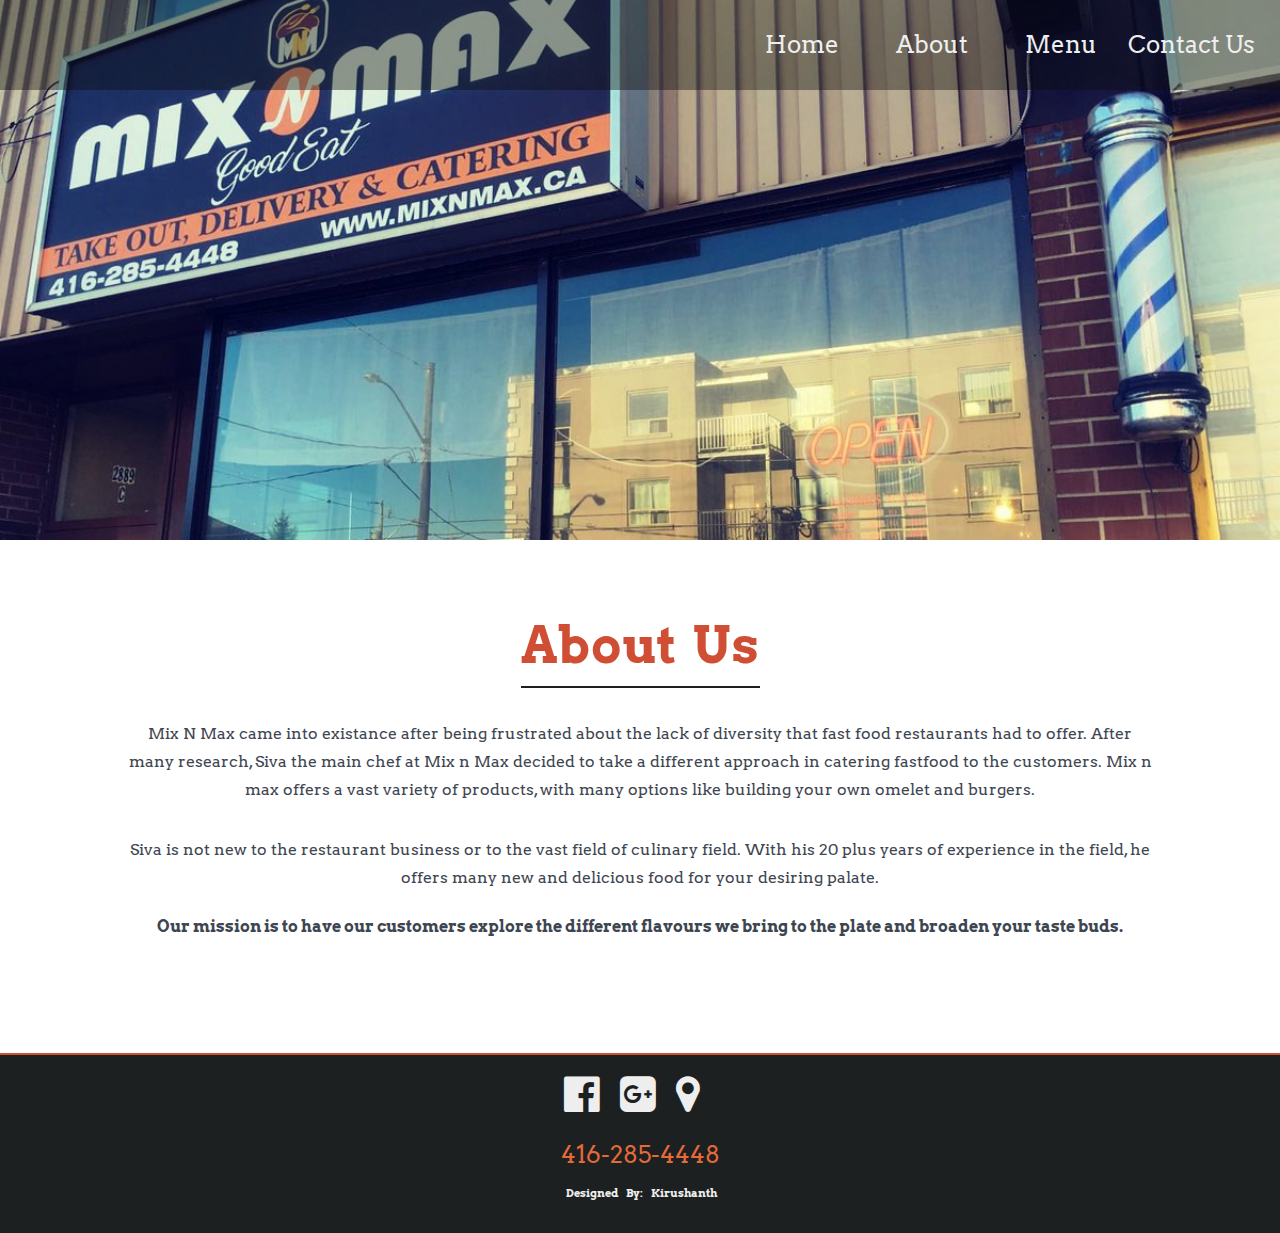
==== commit 89f88202: "Finalized the site" ====
--- a/about.html
+++ b/about.html
@@ -26,17 +26,26 @@
     <h1>About Us</h1>
     <p>
       Mix N Max came into existance after being frustrated about the lack of diversity that fast food restaurants had to offer.
-      After many searching, Siva the main chef at Mix n Max decided to take the problems into his own hand and start a new restaurant.
+      After many research, Siva the main chef at Mix n Max decided to take a different approach in catering fastfood to the customers.
+      Mix n max offers a vast variety of products, with many options like building your own omelet and burgers.
     </p>
     <p>
-      However, Siva is not new to the restaurant business or the vast field of culinary field. With his 20 plus years of experience in
+      Siva is not new to the restaurant business or to the vast field of culinary field. With his 20 plus years of experience in
       the field, he offers many new and delicious food for your desiring palate.
     </p>
+    <p id="mission-statement">Our mission is to have our customers explore the different flavours we bring to the plate and broaden your taste buds.</p>
   </section>
 
-  <footer class="footer grid grid--justify-center grid--align-center">
-    <a><i class="facebook fa fa-facebook-official" aria-hidden="true"></i></a>
-    <a><i class="instagram fa fa-instagram" aria-hidden="true"></i></a>
-  </footer>
+
+    <footer class="footer grid grid--direction-column grid--justify-center grid--align-center">
+      <div class"footerIcons">
+        <a><i class="facebook fa fa-facebook-official" aria-hidden="true"></i></a>
+        <a><i class="googlePlus fa fa-google-plus-square" aria-hidden="true"></i></a>
+        <a class="address" href="https://www.google.com/maps/place/Mix+N+Max/@43.7076125,-79.3044945,17z/data=!3m1!4b1!4m5!3m4!1s0x89d4cc32b1b3a0d3:0x32dd233331d6ee82!8m2!3d43.7076125!4d-79.3023058" target="_blank"><i class="map fa fa-map-marker" aria-hidden="true"></i></a>
+      </div>
+      <a class="footerPhoneNumber" href="tel:416-285-4448">416-285-4448</a>
+      <h6><a>Designed By: Kirushanth</a></h6>
+    </footer>
+<script type="text/javascript" src="./resource/js/action.js"></script>
 </body>
 </html>
--- a/resource/css/style.css
+++ b/resource/css/style.css
@@ -51,9 +51,9 @@
 /*
 =============Header=============
 */
-header {
+header.home-header {
   height: 100vh;
-  background: -webkit-linear-gradient(rgba(40, 40, 48, 0.4), rgba(40, 40, 48, 0.6)), url("./img/egg_toast_m.jpg");
+  background: -webkit-linear-gradient(rgba(40, 40, 48, 0.4), rgba(40, 40, 48, 0.4)), url("./img/home-header-4128.jpg");
   -moz-background-size: cover;
   -o-background-size: cover;
   background-size: cover;
@@ -79,24 +79,20 @@
   height: 90px;
   flex: 0 1 auto;
 }
-
 #navBar ul {
   list-style: none;
   margin: 0;
   padding: 0;
 }
-
 #navBar ul li {
   padding: 1em 0;
 }
-
 #navBar ul li a:link,
 #navBar ul li a:visited {
   color: #EEE;
   font-weight: 400;
   transition: color 0.3s;
 }
-
 #navBar ul li a:hover,
 #navBar ul li a:active {
   color: #E67E22;
@@ -121,7 +117,7 @@
 }
 
 .restaurant-info h1 {
-  font-size: 575%;
+  font-size: 5em;
   font-family: 'Black Ops One', cursive;
   font-weight: 400;
   margin: -0.4em 0 0 0.49em;
@@ -140,7 +136,7 @@
 .storeSpecials {
   font-size: 20px;
   background-color: #EEEEEE;
-  padding-bottom: 10%;
+  padding: 10% 0;
 }
 
 .storeSpecials h3 {
@@ -212,7 +208,7 @@
 /*
 ================================================ABOUT================================================
 */
-.about-header {
+header.about-header {
   height: 60vh;
   background: url("./img/about-filter-1200.jpg");
   -moz-background-size: cover;
@@ -220,7 +216,7 @@
   background-size: cover;
   background-repeat: no-repeat;
   background-attachment: fixed;
-  background-position: 0 -205px;
+  background-position: 0 -100px;
 }
 
 #navBar.about ul li a:hover,
@@ -233,6 +229,7 @@
 }
 
 section.about h1 {
+  font-size: 2.5em;
   margin: 1.5em 0 0 0;
   padding: 0 0 0.2em 0;
   border-bottom: 2px solid #1C2021;
@@ -249,26 +246,29 @@
 section.about p:nth-last-child(1) {
   margin: 1.3em 0 7em 0;
 }
+
+#mission-statement {
+  font-weight: 600;
+}
 /*=============ENDS=============*/
 
 
 /*
 ================================================MENU================================================
 */
-
 body.menu-body {
   background-color: #EEEEEE;
 }
 
 header.menu-header {
-  height: 60vh;
-  background: -webkit-linear-gradient(rgba(40, 40, 48, 0.4), rgba(40, 40, 48, 0.6)), url("./img/menu-header-1280.jpeg");
+  height: 40vh;
+  background: -webkit-linear-gradient(rgba(40, 40, 48, 0.4), rgba(40, 40, 48, 0.6)), url("./img/menu-2-1600.jpg");
   -moz-background-size: cover;
   -o-background-size: cover;
-  background-size: 100% 90%;
+  background-size: cover;
   background-repeat: no-repeat;
   background-attachment: fixed;
-  background-position: 0 -25px;
+  background-position: 0 -270px;
 }
 
 #navBar.menu {
@@ -322,47 +322,35 @@
 }
 
 .starters .banner {
-  background: -webkit-linear-gradient(rgba(40, 40, 48, 0.4), rgba(40, 40, 48, 0.6)), url("./img/fries-900.jpeg");
+  background: -webkit-linear-gradient(rgba(40, 40, 48, 0.4), rgba(40, 40, 48, 0.4)), url("./img/fries-900.jpeg");
   background-size: cover;
 }
 .starters .banner h1.first-item {
   margin: 4em 0 0 0;
 }
-
 .salad-soups .banner {
-  background: -webkit-linear-gradient(rgba(40, 40, 48, 0.4), rgba(40, 40, 48, 0.6)), url("./img/salad-900.jpg");
+  background: -webkit-linear-gradient(rgba(40, 40, 48, 0.4), rgba(40, 40, 48, 0.4)), url("./img/salad-2-900.jpg");
   background-size: cover;
 }
-
 .social-sandwich .banner {
-  background: -webkit-linear-gradient(rgba(40, 40, 48, 0.4), rgba(40, 40, 48, 0.6)), url("./img/sandwich-900.jpeg");
+  background: -webkit-linear-gradient(rgba(40, 40, 48, 0.4), rgba(40, 40, 48, 0.4)), url("./img/sandwich-900.jpeg");
   background-size: cover;
 }
-
 .burger-wrap .banner {
-  background: -webkit-linear-gradient(rgba(40, 40, 48, 0.4), rgba(40, 40, 48, 0.6)), url("./img/burger-900.jpeg");
+  background: -webkit-linear-gradient(rgba(40, 40, 48, 0.4), rgba(40, 40, 48, 0.4)), url("./img/burger-900.jpeg");
   background-size: cover;
 }
-
 .main-dish .banner {
-  background: -webkit-linear-gradient(rgba(40, 40, 48, 0.4), rgba(40, 40, 48, 0.6)), url("./img/main-915.jpg");
+  background: -webkit-linear-gradient(rgba(40, 40, 48, 0.4), rgba(40, 40, 48, 0.4)), url("./img/main-900.jpg");
   background-size: cover;
+  background-repeat: no-repeat;
 }
 .main-dish .banner h1.first-item {
   margin: 4em 0 0 0;
 }
-
 .breakfast-benedict .banner {
-  background: -webkit-linear-gradient(rgba(40, 40, 48, 0.4), rgba(40, 40, 48, 0.6)), url("./img/breakfast-900.jpg");
+  background: -webkit-linear-gradient(rgba(40, 40, 48, 0.4), rgba(40, 40, 48, 0.4)), url("./img/breakfast-900.jpg");
   background-size: cover;
-}
-
-.extras .banner {
-  background: -webkit-linear-gradient(rgba(40, 40, 48, 0.4), rgba(40, 40, 48, 0.6)), url("./img/food-900.jpeg");
-  background-size: cover;
-}
-.extras .banner h1.first-item {
-  margin: 4em 0 0 0;
 }
 
 /* MENU ITEM */
@@ -373,10 +361,24 @@
   padding: 0 0 1em 0;
   color: #353C3E;
   border-bottom: 2px solid #d8d8d8;
-}
+  position: relative;
+}
+
+.sub-menu-section a:hover, .item a:hover {
+  cursor: pointer;
+}
+
 h2.first-item {
+  position: relative;
   margin-top: 2em;
 }
+
+.item {
+  margin-top: 0.9em;
+  position: relative;
+}
+
+/* Dialog */
 h2 sup a {
   font-size: 2em;
   padding: 1em 1em 0.85em 0;
@@ -388,9 +390,113 @@
   color: #E67E22;
 }
 
-.item {
-  margin-top: 0.9em;
-}
+div.extras {
+  font-size: inherit;
+  position: absolute;
+  top: 2.25em;
+  left: -1em;
+  border: 0;
+  margin: 0 2em;
+  width: 230px;
+  padding: 0;
+  z-index: 100;
+  display: none;
+  background: #E66A39;
+}
+
+h2 div.extras {
+  width: 360px;
+}
+div.extras h1 {
+  font-size: 0.75em;
+  background-color: #353C3E;
+  color: #EEE;
+  margin: 0;
+  border-top-left-radius: 0.25em;
+  border-top-right-radius: 0.25em;
+  padding: 0.8em;
+}
+div.extras h2 {
+  font-size: 87%;
+  padding: 0.8em 0 0 0.8em;
+  border: 0;
+  font-weight: 600;
+  color: #353C3E;
+}
+div.extras h1.second-item {
+  border-top-left-radius: 0em;
+  border-top-right-radius: 0em;
+  margin-top: 1em;
+}
+div.extras h1.second-item ~ h1 {
+  background-color: #353C3E;
+}
+div.extras h1 a.close {
+  font-size: 0.9em;
+  margin: -1.6em -1.3em 0 0;
+  padding: 1em;
+  float: right;
+  color: #D04E33;
+}
+div.extras p {
+  margin: 0.30em 0 0 0;
+  padding: 0 0.75em;
+  font-size: 0.8em;
+  line-height: 1.75em;
+  font-style: italic;
+  color: #EEE;
+  font-weight: 600;
+}
+h2 div.extras p {
+  font-size: 0.6em;
+}
+div.extras p .price {
+  float: right;
+}
+div.extras .price::before {
+  content: " ......";
+  color: #353C3E;
+  font-weight: 200;
+}
+div.garlic-bread {
+  left: -2em;
+}
+div.soup {
+  top: 1.25em;
+  left: -2em;
+}
+div.poutine, div.omelet,
+div.wings {
+  left: -2em;
+}
+div.wings {
+  width: 270px;
+}
+div.extras.wings p {
+  word-spacing: 0.2em;
+}
+div.salad, div.sandwich,
+div.burger, div.wraps,
+div.main, div.breakfast {
+  top: 1.25em;
+  left: -2em;
+}
+div.main p, div.breakfast p {
+  margin-top: 1em;
+}
+div.main p:nth-last-child(1),
+div.breakfast p:nth-last-child(1) {
+  margin-bottom: 1em;
+}
+div.benedict {
+  top: 1.35em;
+  left: -2em;
+}
+div.omelet {
+  width: 420px;
+}
+/* Dialog Ends */
+
 .item.first-item {
   margin-top: 2em;
 }
@@ -409,7 +515,7 @@
   font-weight: 600;
 }
 .item .price::before {
-  content: " ..............";
+  content: " ......";
   margin-right: 0.7em;
   color: #353C3E;
   font-weight: 200;
@@ -466,7 +572,7 @@
 
 section.contact-card h1 {
   margin: 0;
-  color: #EEE;d
+  color: #EEE;
   font-family: 'Black Ops One', cursive;
   border-bottom: 2px solid #E66A39;
   font-size: 275%;
@@ -500,18 +606,20 @@
 =============FOOTER=============
 */
 footer.footer {
-  height: 100px;
+/*  font-size: 20px; */
+  height: 9em;
   background-color: #1C2021;
   border-top: 2px solid #D04E33;
 }
 .footer a {
-  margin-left: 2%;
+  font-size: 0.8em; /* 16px */
+  padding-right: 1em;
   cursor: pointer;
   color: #EEE;
 }
 
 .footer a > i {
-  font-size: 215%;
+  font-size: 260%;
 }
 
 .footer a i.facebook:hover,
@@ -520,10 +628,32 @@
   transition: color 0.3s;
 }
 
-.footer a i.instagram:hover,
-.footer a i.instagram:active {
-  color: #cd486b;
+.footer a i.googlePlus:hover,
+.footer a i.googlePlus:active {
+  color: #dd4b39;
   transition: color 0.3s;
+}
+
+.footer a i.map:hover,
+.footer a i.map:active {
+  color: #dd4b39;
+  transition: color 0.3s;
+}
+
+a.footerPhoneNumber{
+  font-size: 1.2em ;
+  color: #E66A39;
+  padding: 1em 0 0 0;
+  }
+
+footer h6 {
+  margin: 1em 0 1em 1em;
+  color: #EEE;
+  font-size: 0.7em;
+}
+
+footer h6 a {
+  word-spacing: 0.5em;
 }
 /*=============ENDS=============*/
 
@@ -539,6 +669,8 @@
   .special-desc { width: 76%; }
 
   /* Menu */
+  header.menu-header { height: 50vh; }
+
   .menu-description { justify-content: center; }
   .menu-description article { width: 34.666667%; }
   .menu-description article:nth-child(1) {
@@ -549,6 +681,35 @@
   .item-list { justify-content: center; }
   .item-list .sub-menu-section:nth-child(1) { margin-right: 1em; }
   .sub-menu-section { width: 40%; }
+
+  /* Menu Banners */
+  .starters .banner {
+    background: -webkit-linear-gradient(rgba(40, 40, 48, 0.4), rgba(40, 40, 48, 0.4)), url("./img/fries-1280.jpeg");
+    background-size: cover;
+    background-position: 0 -400px;
+  }
+  .salad-soups .banner {
+    background: -webkit-linear-gradient(rgba(40, 40, 48, 0.4), rgba(40, 40, 48, 0.4)), url("./img/salad-900.jpg");
+    background-size: cover;
+  }
+  .main-dish .banner {
+    background: -webkit-linear-gradient(rgba(40, 40, 48, 0.4), rgba(40, 40, 48, 0.4)), url("./img/main-915.jpg");
+    background-size: cover;
+    background-position: 0 -215px;
+  }
+}
+
+@media (min-width: 1360px) {
+  .burger-wrap .banner {
+    background: -webkit-linear-gradient(rgba(40, 40, 48, 0.4), rgba(40, 40, 48, 0.4)), url("./img/burger-900.jpeg");
+    background-size: cover;
+    background-position: 0 -96px;
+  }
+}
+
+@media (max-width: 1630px) {
+    /* Menu */
+    header.menu-header { height: 40vh; }
 }
 
 @media (max-width: 1570px) {
@@ -557,6 +718,11 @@
   /* Menu */
   .menu-description article { width: 39.666667%; }
   .menu-description { justify-content: center; }
+
+  /* Menu Banners */
+  .starters .banner {
+    background-position: 0 -300px;
+  }
 }
 
 @media (max-width: 1410px) {
@@ -564,11 +730,21 @@
   #navBar ul li { width: 10.333333%; }
   /* Menu */
   .sub-menu-section { width: 48%; }
+  /* Menu Banner */
+  .main-dish .banner {
+    background: -webkit-linear-gradient(rgba(40, 40, 48, 0.4), rgba(40, 40, 48, 0.4)), url("./img/main-900.jpg");
+    background-size: cover;
+    background-position: 0 -135px;
+  }
 }
 
 @media (max-width: 1275px) {
   /* NavBar */
   #navBar ul li { width: 11.333333%; }
+  /* Menu Banners */
+  .starters .banner {
+    background-position: 0 -215px;
+  }
 }
 
 @media (max-width: 1165px) {
@@ -578,8 +754,13 @@
     justify-content: center;
   }
   #navBar ul li { width: 25%; }
-}
-
+  /* Menu Banner */
+  .main-dish .banner {
+    background: -webkit-linear-gradient(rgba(40, 40, 48, 0.4), rgba(40, 40, 48, 0.4)), url("./img/main-900.jpg");
+    background-size: cover;
+    background-position: 0 0;
+  }
+}
 
 @media(max-width: 1600px) and (min-width: 992px){
 
@@ -601,20 +782,32 @@
 }
 
 @media (max-width: 1085px) and (min-width: 1016px){
-    /* Special Menu */
+  /* Home Page */
+  header.home-header {
+    background: -webkit-linear-gradient(rgba(40, 40, 48, 0.4), rgba(40, 40, 48, 0.4)), url("./img/home-header-1280.jpg");
+    -moz-background-size: cover;
+    -o-background-size: cover;
+    background-size: cover;
+    background-repeat: no-repeat;
+    background-attachment: fixed;
+  }
+  /* Special Menu */
+  .specials-list { align-items: stretch; }
   .special-desc span.price::before {
-    content: " ..................................";
+    content: " ...........................";
   }
   .special-container img.special-food {
     height: 125px;
     width: 125px;
   }
+
 }
 
 @media (max-width: 1015px) {
   /* Special Menu */
+  .specials-list { align-items: stretch; }
   .special-desc span.price::before {
-    content: " .............................";
+    content: " ........................";
   }
   .special-container img.special-food {
     height: 120px;
@@ -629,6 +822,11 @@
     content: " .......................................................";
   }
   .special-desc { width: 75%; }
+  /* Menu Banners */
+  .starters .banner {
+    background: -webkit-linear-gradient(rgba(40, 40, 48, 0.4), rgba(40, 40, 48, 0.4)), url("./img/fries-900.jpeg");
+    background-size: cover;
+  }
 }
 
 @media (max-width: 840px) {
@@ -637,15 +835,27 @@
     content: " .........................................";
   }
   /* Menu */
+  header.menu-header {
+    height: 40vh;
+    background: -webkit-linear-gradient(rgba(40, 40, 48, 0.4), rgba(40, 40, 48, 0.6)), url("./img/menu-2-1600.jpg");
+    -moz-background-size: cover;
+    -o-background-size: cover;
+    background-size: cover;
+    background-repeat: no-repeat;
+    background-attachment: fixed;
+    background-position: 0 -140px;
+  }
+
   .menu-description article { width: 99.666667%; }
-  .menu-description article:nth-last-child(1) {
+  .menu-description article {
     padding-top: 3em;
     padding-left: 1.5em;
   }
   .menu-section section { margin-top: 6em; }
   .sub-menu-section { width: 85%; }
   h2.first-item { margin-top: 4em; }
-  .social-sandwich .item-list .sub-menu-section:nth-last-child(1) h2 {
+  .social-sandwich .item-list .sub-menu-section:nth-last-child(1) h2,
+  .burger-wrap .item-list .sub-menu-section:nth-last-child(1) h2 {
     margin-top: 4em;
   }
   .item-list { justify-content: center; }
@@ -654,10 +864,23 @@
   .item.alignment {
     margin-top: 0.9em;
   }
+  /* Menu Banners */
+  .starters .banner {
+    background: -webkit-linear-gradient(rgba(40, 40, 48, 0.4), rgba(40, 40, 48, 0.4)), url("./img/fries-515.jpg");
+    background-size: cover;
+  }
 }
 
 @media (max-width: 765px) {
-
+  /* Home Page */
+  header.home-header {
+    background: -webkit-linear-gradient(rgba(40, 40, 48, 0.4), rgba(40, 40, 48, 0.4)), url("./img/home-header-908.jpg");
+    -moz-background-size: cover;
+    -o-background-size: cover;
+    background-size: cover;
+    background-repeat: no-repeat;
+    background-attachment: fixed;
+  }
   /* NavBar */
   #navBar { font-size: 1.1em; }
 
@@ -693,11 +916,30 @@
   #navBar { font-size: 1em; }
   /* Restaurant Info */
   .restaurant-info { font-size: 0.6em; }
+
+  /*About Header */
+  header.about-header {
+    height: 70vh;
+    background: url("./img/about-filter-960.jpg");
+    background-position: 0 -50px;
+  }
+
+  /* Menu Banner */
+  .breakfast-benedict .banner {
+    background: -webkit-linear-gradient(rgba(40, 40, 48, 0.4), rgba(40, 40, 48, 0.4)), url("./img/breakfast-900.jpg");
+    background-size: cover;
+    background-position: -200px 0;
+  }
+
 }
 
 @media (max-width: 570px) {
   /* Special Menu */
   .storeSpecials h3 { font-size: 100%; }
+  /*About Header */
+  header.about-header {
+    background-position: -50px -50px;
+  }
 }
 
 @media (max-width: 530px) {
@@ -712,16 +954,46 @@
     border-bottom: 1px solid #D04E33;
   }
   /* Restaurant Info */
-  .restaurant-info { font-size: 0.5em; margin-top: 9em;}
+  .restaurant-info { font-size: 0.4em; margin-top: 7em;}
+
+  /* Dialog */
+  div.salad, div.soup,
+  div.sandwich, div.burger,
+  div.wraps, div.main,
+  div.breakfast, div.benedict,
+  div.omelet {
+    top: 1.65em;
+    left: -3em;
+    width: 15em;
+    font-size: 0.8em;
+  }
+  div.benedict {
+    width: 14em;
+  }
+  div.benedict p{
+    line-height: 1.75em;
+    padding: 1em;
+  }
+  div.omelet {
+    top: 3em;
+    width: 19em;
+  }
 
   /* Contact */
   section.contact-card { font-size: 0.65em; }
+  section.about h1 { margin: 1.25em 0 0 0; }
 }
 
 @media (max-width: 500px) {
-  /* Restaurant Info */
-  .restaurant-info { font-size: 0.45em; margin-top: 8em;}
-
+  /* Home Page */
+  header.home-header {
+    background: -webkit-linear-gradient(rgba(40, 40, 48, 0.4), rgba(40, 40, 48, 0.4)), url("./img/home-header-496.jpg");
+    -moz-background-size: cover;
+    -o-background-size: cover;
+    background-size: cover;
+    background-repeat: no-repeat;
+    background-attachment: fixed;
+  }
   /* Contact Us */
   section.contact-card { padding: 0 4em; }
 }
@@ -732,16 +1004,14 @@
   #navBar ul li { padding: 0.8em 0; }
 
   /* Restaurant Info */
-  .restaurant-info {
-    font-size: 0.4em;
-    text-align: centerhow to set margins according to browser address bar;
-    margin-top: 2em;
-  }
   div.restaurant-info img.logo {
     height: 11.75em;
     width: 11.75em;
   }
-  p.services { margin: 2em 11em; }
+  p.services {
+    margin: 1em 11em 0 11em;
+    text-align: center;
+  }
 
   /* Special Menu */
   .special {
@@ -751,6 +1021,16 @@
   .storeSpecials h3 { font-size: 85%; }
 
   /* Menu */
+  header.menu-header {
+    height: 40vh;
+    background: -webkit-linear-gradient(rgba(40, 40, 48, 0.4), rgba(40, 40, 48, 0.6)), url("./img/menu-2-400.jpg");
+    -moz-background-size: cover;
+    -o-background-size: cover;
+    background-size: cover;
+    background-repeat: no-repeat;
+    background-attachment: fixed;
+    background-position: 0 -140px;
+  }
   .banner h1 { font-size: 140%; }
   .starters .banner h1.first-item, .extras .banner h1.first-item {
     margin-top: 6em;
@@ -758,22 +1038,23 @@
   .banner h1.first-item { margin-top: 5.2em; }
   .sub-menu-section { font-size: 0.9em; }
 
+  /* Menu Banners */
+  .starters .banner {
+    background: -webkit-linear-gradient(rgba(40, 40, 48, 0.4), rgba(40, 40, 48, 0.4)), url("./img/fries-386.jpg");
+    background-size: cover;
+    background-repeat: no-repeat;
+  }
+
   /* About Page */
-  section.about h1 {
-    font-size: 200%;
-    margin-top: 2em;
-  }
-
-  section.about p {
-   font-size: 1em;
-  }
+  section.about h1 { font-size: 2em; }
+
+  section.about p { font-size: 1em; }
 
   /* Contact */
   section.contact-card {
     font-size: 0.60em;
     padding: 0 3em;
   }
-
 }
 
 @media (max-width: 340px) {
@@ -783,7 +1064,22 @@
   }
 
   /* Restaurant Info */
-  .restaurant-info { font-size: 0.35em; }
+  .restaurant-info { margin-top: 10em; font-size: 0.35em; }
+
+  /* Dialog */
+  div.salad, div.soup,
+  div.burger {
+    left: -3.3em;
+    width: 13em;
+    font-size: 0.9em;
+  }
+  div.soup, div.wings,
+  div.sandwich, div.wraps,
+  div.main, div.breakfast,
+  div.benedict {
+    left: -3em;
+    width: 12em;
+  }
 
   /* Contact */
   section.contact-card {
@@ -791,3 +1087,22 @@
     padding: 0 2.5em;
   }
 }
+
+@media (max-width: 332px) {
+  h6 sup {
+    top: 0;
+  }
+  div.omelet {
+    top: 4.75em;
+    width: 19em;
+  }
+}
+
+@media (max-width: 325px) {
+  h6 sup {
+    top: 0;
+  }
+  div.wings {
+    top: 3.25em;
+  }
+}
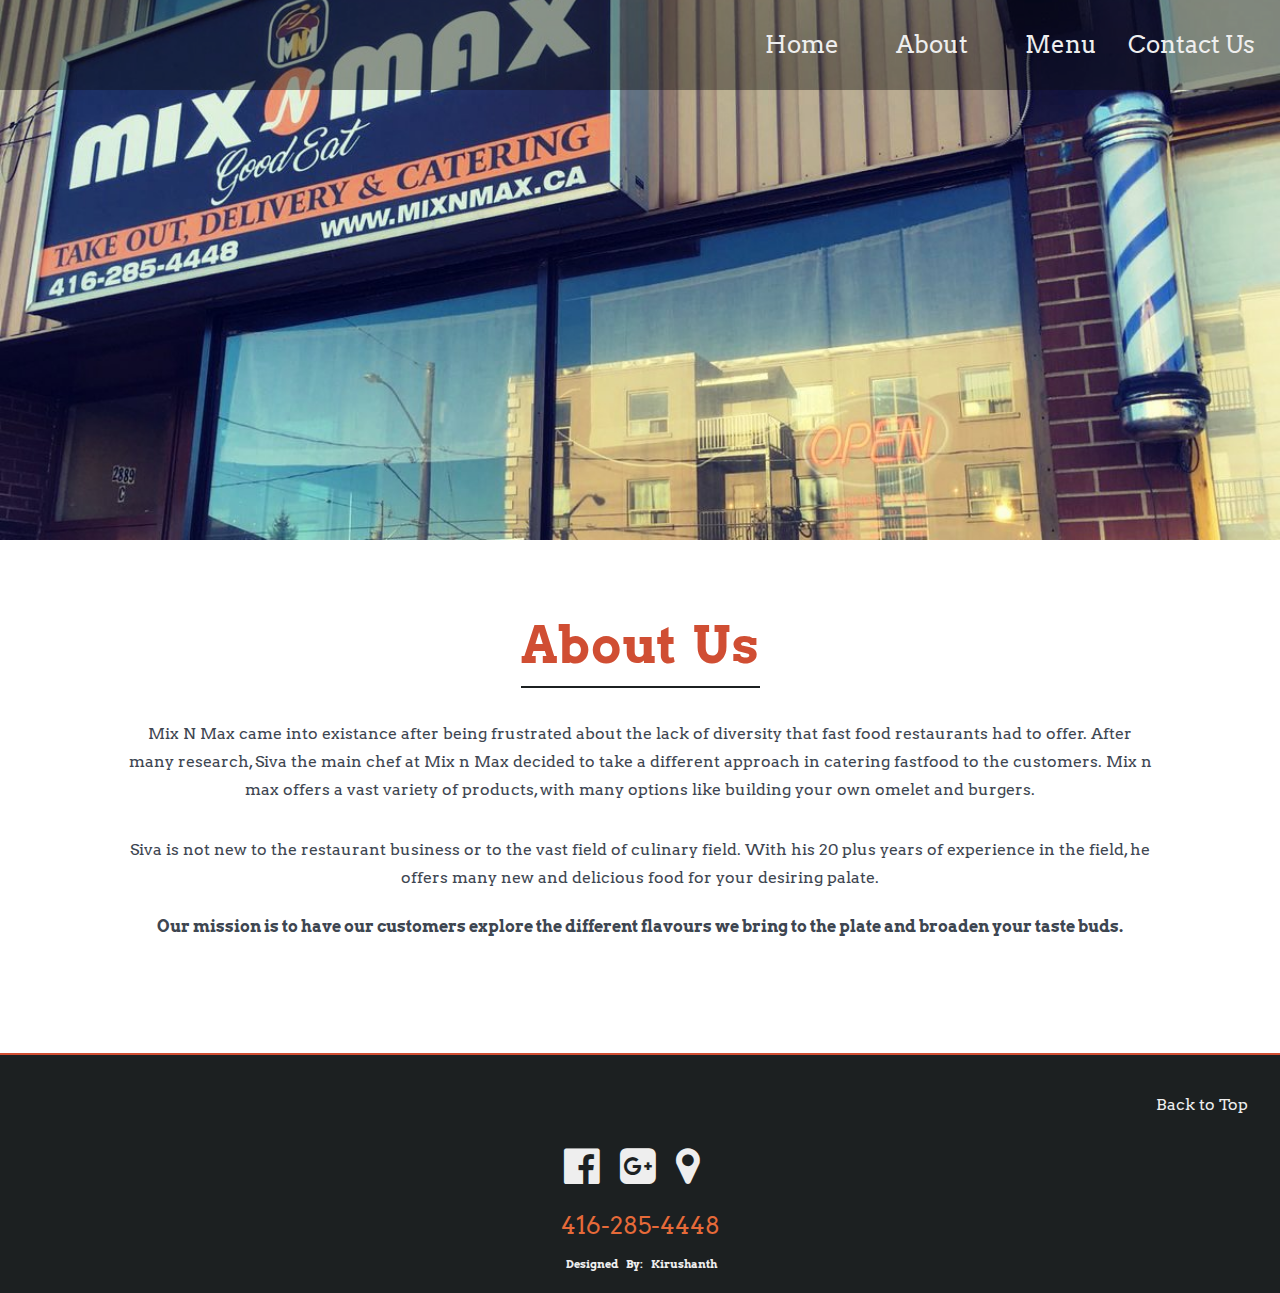
==== commit 6eb99b9d: "added back to top link" ====
--- a/about.html
+++ b/about.html
@@ -12,6 +12,7 @@
     <link href="https://fonts.googleapis.com/css?family=Black+Ops+One" rel="stylesheet">
 </head>
 <body>
+  <a name="top"></a>
   <header class="about-header grid grid--direction-column grid--align-center">
     <nav id="navBar" class="about grid">
       <ul class="grid grid--justify-end grid--align-center">
@@ -38,6 +39,7 @@
 
 
     <footer class="footer grid grid--direction-column grid--justify-center grid--align-center">
+      <a class="backToTop grid--align-self-end" href='#top'>Back to Top</a>
       <div class"footerIcons">
         <a><i class="facebook fa fa-facebook-official" aria-hidden="true"></i></a>
         <a><i class="googlePlus fa fa-google-plus-square" aria-hidden="true"></i></a>
--- a/resource/css/style.css
+++ b/resource/css/style.css
@@ -607,7 +607,7 @@
 */
 footer.footer {
 /*  font-size: 20px; */
-  height: 9em;
+  height: 12em;
   background-color: #1C2021;
   border-top: 2px solid #D04E33;
 }
@@ -654,6 +654,10 @@
 
 footer h6 a {
   word-spacing: 0.5em;
+}
+
+a.backToTop {
+  padding: 2em;
 }
 /*=============ENDS=============*/
 
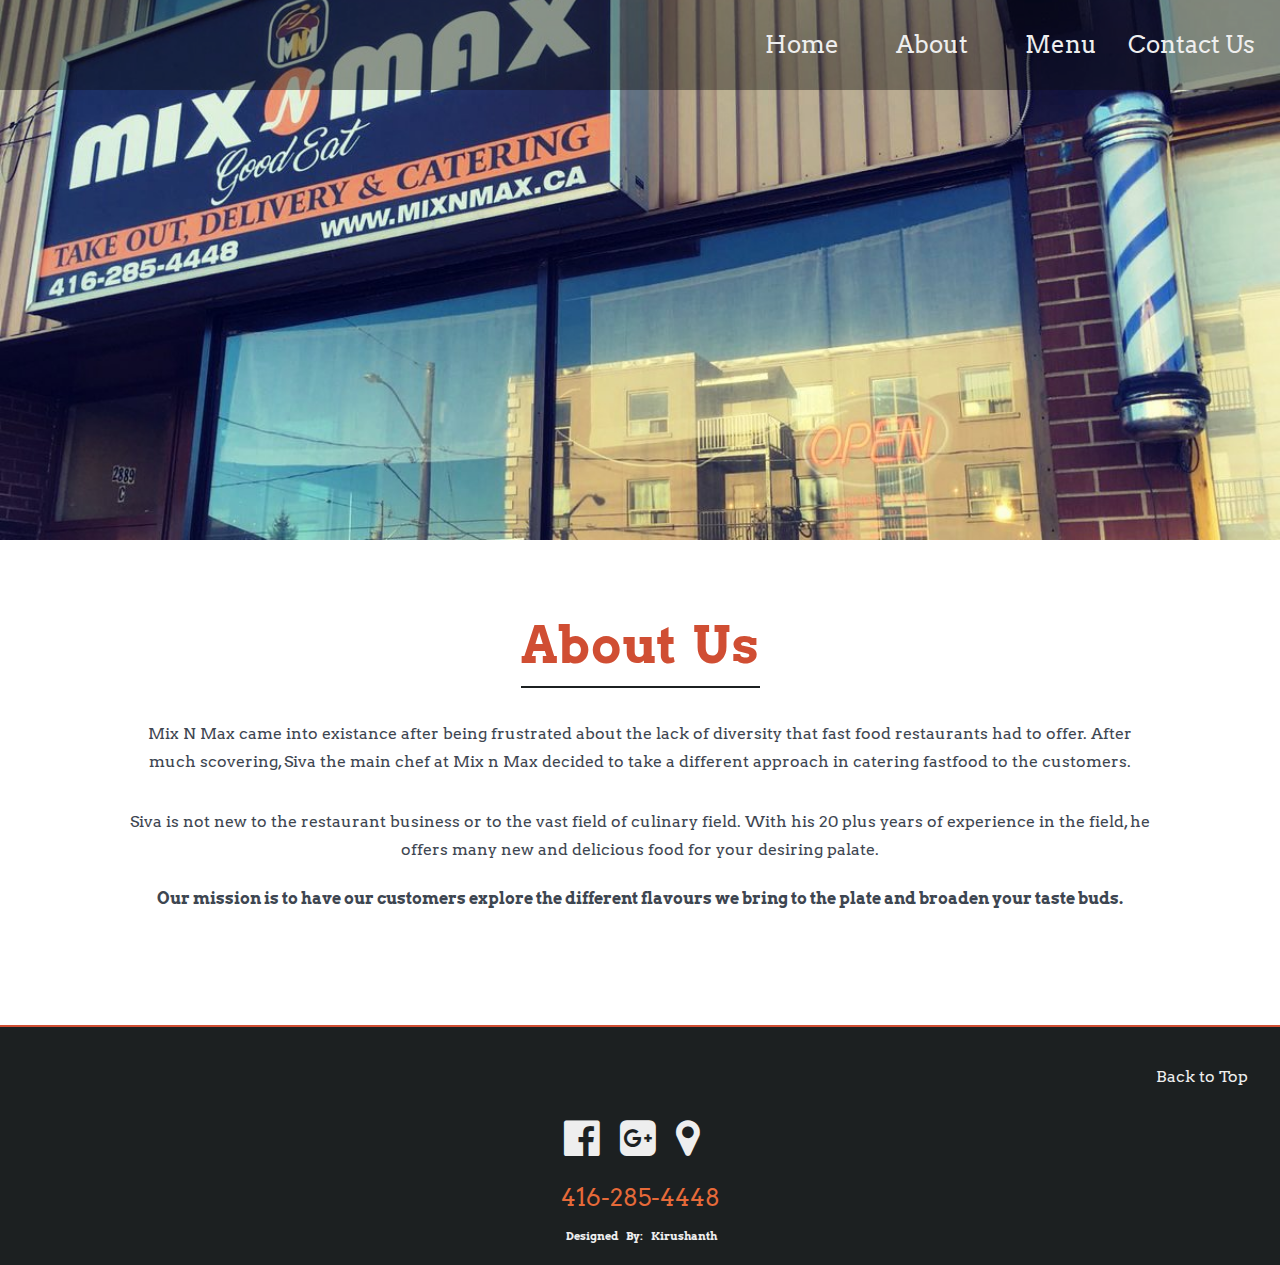
==== commit 43fb48e3: "fixed grammar errors" ====
--- a/about.html
+++ b/about.html
@@ -27,8 +27,7 @@
     <h1>About Us</h1>
     <p>
       Mix N Max came into existance after being frustrated about the lack of diversity that fast food restaurants had to offer.
-      After many research, Siva the main chef at Mix n Max decided to take a different approach in catering fastfood to the customers.
-      Mix n max offers a vast variety of products, with many options like building your own omelet and burgers.
+      After much scovering, Siva the main chef at Mix n Max decided to take a different approach in catering fastfood to the customers.
     </p>
     <p>
       Siva is not new to the restaurant business or to the vast field of culinary field. With his 20 plus years of experience in
--- a/resource/css/style.css
+++ b/resource/css/style.css
@@ -121,6 +121,14 @@
   font-family: 'Black Ops One', cursive;
   font-weight: 400;
   margin: -0.4em 0 0 0.49em;
+}
+.restaurant-info h2 {
+  font-size: 3em;
+  font-family: 'Black Ops One', cursive;
+  font-weight: 400;
+  margin: 0;
+  color: #EEEEEE;
+  text-shadow: -1px 0 #E66A39, 0 1px #E66A39, 1px 0 #E66A39, 0 -1px #E66A39;
 }
 
 p.services {
@@ -262,13 +270,14 @@
 
 header.menu-header {
   height: 40vh;
-  background: -webkit-linear-gradient(rgba(40, 40, 48, 0.4), rgba(40, 40, 48, 0.6)), url("./img/menu-2-1600.jpg");
+  background-color: #1C2021;
+  /*background: -webkit-linear-gradient(rgba(40, 40, 48, 0.4), rgba(40, 40, 48, 0.4)), url("./img/menu-2-1600.jpg");
   -moz-background-size: cover;
   -o-background-size: cover;
   background-size: cover;
   background-repeat: no-repeat;
   background-attachment: fixed;
-  background-position: 0 -270px;
+  background-position: 0 -270px;*/
 }
 
 #navBar.menu {
@@ -380,11 +389,13 @@
 
 /* Dialog */
 h2 sup a {
+  cursor: pointer;
   font-size: 2em;
   padding: 1em 1em 0.85em 0;
   color: #E67E22;
 }
 h6 sup a {
+  cursor: pointer;
   font-size: 2em;
   padding: 0.85em 1em 0.85em 0;
   color: #E67E22;
@@ -458,41 +469,41 @@
   color: #353C3E;
   font-weight: 200;
 }
-div.garlic-bread {
+div.extras.garlic-bread {
   left: -2em;
 }
-div.soup {
+div.extras.soup {
   top: 1.25em;
   left: -2em;
 }
-div.poutine, div.omelet,
-div.wings {
+div.extras.poutine, div.extras.omelet,
+div.extras.wings {
   left: -2em;
 }
-div.wings {
+div.extras.wings {
   width: 270px;
 }
 div.extras.wings p {
   word-spacing: 0.2em;
 }
-div.salad, div.sandwich,
-div.burger, div.wraps,
-div.main, div.breakfast {
+div.extras.salad, div.extras.sandwich,
+div.extras.burger, div.extras.wraps,
+div.extras.main, div.extras.breakfast {
   top: 1.25em;
   left: -2em;
 }
-div.main p, div.breakfast p {
+div.extras.main p, div.extras.breakfast p {
   margin-top: 1em;
 }
-div.main p:nth-last-child(1),
-div.breakfast p:nth-last-child(1) {
+div.extras.main p:nth-last-child(1),
+div.extras.breakfast p:nth-last-child(1) {
   margin-bottom: 1em;
 }
-div.benedict {
+div.extras.benedict {
   top: 1.35em;
   left: -2em;
 }
-div.omelet {
+div.extras.omelet {
   width: 420px;
 }
 /* Dialog Ends */
@@ -636,7 +647,7 @@
 
 .footer a i.map:hover,
 .footer a i.map:active {
-  color: #dd4b39;
+  color: #4CAF50;
   transition: color 0.3s;
 }
 
@@ -671,9 +682,6 @@
   /* Special Menu */
   .special { border-right: 1px solid #e0e0e0; }
   .special-desc { width: 76%; }
-
-  /* Menu */
-  header.menu-header { height: 50vh; }
 
   .menu-description { justify-content: center; }
   .menu-description article { width: 34.666667%; }
@@ -838,17 +846,6 @@
   .special-desc span.price::before {
     content: " .........................................";
   }
-  /* Menu */
-  header.menu-header {
-    height: 40vh;
-    background: -webkit-linear-gradient(rgba(40, 40, 48, 0.4), rgba(40, 40, 48, 0.6)), url("./img/menu-2-1600.jpg");
-    -moz-background-size: cover;
-    -o-background-size: cover;
-    background-size: cover;
-    background-repeat: no-repeat;
-    background-attachment: fixed;
-    background-position: 0 -140px;
-  }
 
   .menu-description article { width: 99.666667%; }
   .menu-description article {
@@ -961,24 +958,24 @@
   .restaurant-info { font-size: 0.4em; margin-top: 7em;}
 
   /* Dialog */
-  div.salad, div.soup,
-  div.sandwich, div.burger,
-  div.wraps, div.main,
-  div.breakfast, div.benedict,
-  div.omelet {
+  div.extras.salad, div.extras.soup,
+  div.extras.sandwich, div.extras.burger,
+  div.extras.wraps, div.extras.main,
+  div.extras.breakfast, div.extras.benedict,
+  div.extras.omelet {
     top: 1.65em;
     left: -3em;
     width: 15em;
     font-size: 0.8em;
   }
-  div.benedict {
+  div.extras.benedict {
     width: 14em;
   }
-  div.benedict p{
+  div.extras.benedict p{
     line-height: 1.75em;
     padding: 1em;
   }
-  div.omelet {
+  div.extras.omelet {
     top: 3em;
     width: 19em;
   }
@@ -1001,7 +998,6 @@
   /* Contact Us */
   section.contact-card { padding: 0 4em; }
 }
-
 @media (max-width: 405px) {
   /* NavBar */
   #navBar { height: 135px; }
@@ -1024,18 +1020,7 @@
   }
   .storeSpecials h3 { font-size: 85%; }
 
-  /* Menu */
-  header.menu-header {
-    height: 40vh;
-    background: -webkit-linear-gradient(rgba(40, 40, 48, 0.4), rgba(40, 40, 48, 0.6)), url("./img/menu-2-400.jpg");
-    -moz-background-size: cover;
-    -o-background-size: cover;
-    background-size: cover;
-    background-repeat: no-repeat;
-    background-attachment: fixed;
-    background-position: 0 -140px;
-  }
-  .banner h1 { font-size: 140%; }
+  .banner h1 { font-size: 1.5em; }
   .starters .banner h1.first-item, .extras .banner h1.first-item {
     margin-top: 6em;
   }
@@ -1071,16 +1056,16 @@
   .restaurant-info { margin-top: 10em; font-size: 0.35em; }
 
   /* Dialog */
-  div.salad, div.soup,
-  div.burger {
+  div.extras.salad, div.extras.soup,
+  div.extras.burger {
     left: -3.3em;
     width: 13em;
     font-size: 0.9em;
   }
-  div.soup, div.wings,
-  div.sandwich, div.wraps,
-  div.main, div.breakfast,
-  div.benedict {
+  div.extras.soup, div.extras.wings,
+  div.extras.sandwich, div.extras.wraps,
+  div.extras.main, div.extras.breakfast,
+  div.extras.benedict {
     left: -3em;
     width: 12em;
   }
@@ -1096,7 +1081,7 @@
   h6 sup {
     top: 0;
   }
-  div.omelet {
+  div.extras.omelet {
     top: 4.75em;
     width: 19em;
   }
@@ -1106,7 +1091,7 @@
   h6 sup {
     top: 0;
   }
-  div.wings {
+  div.extras.wings {
     top: 3.25em;
   }
 }
